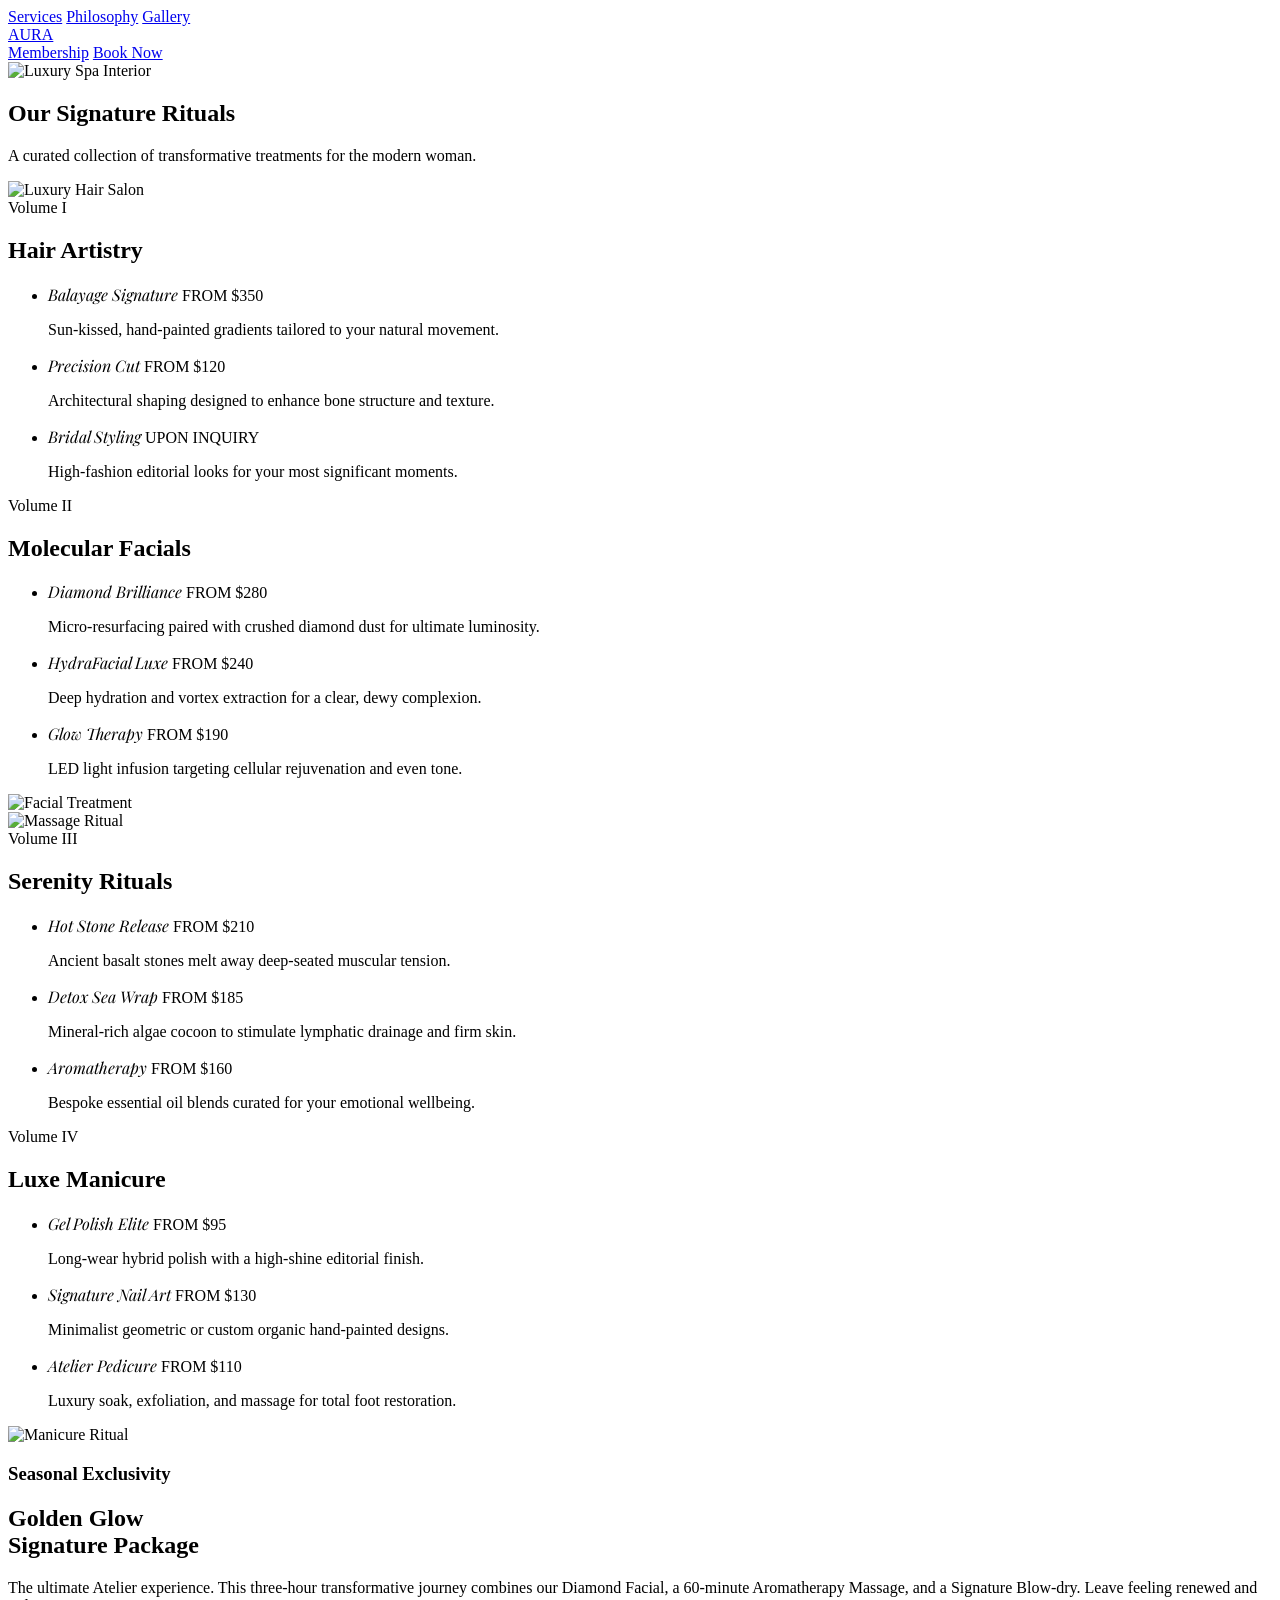
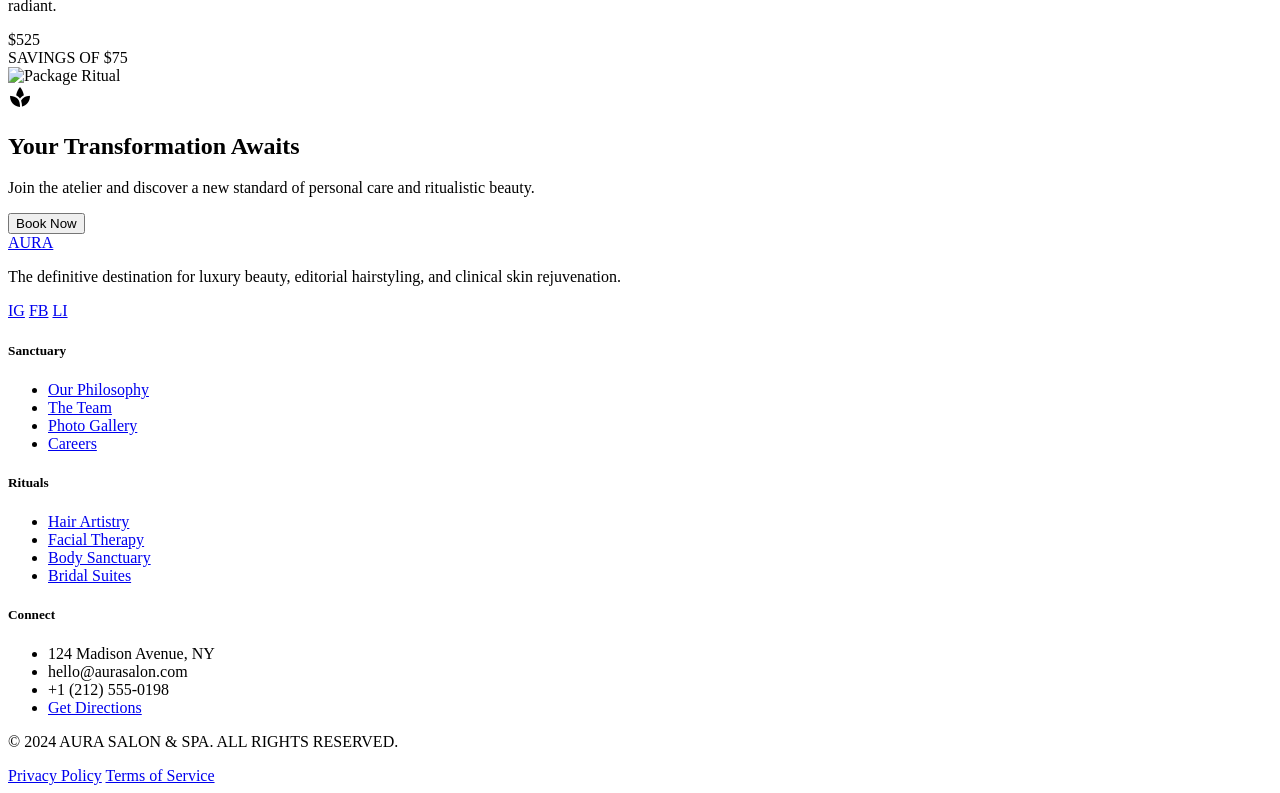
==== services.html @ e75ecfc5 "feat: Add a dedicated services page and update homepage navigation and calls to action to link to it" ====
<!DOCTYPE html>

<html lang="en"><head>
<meta charset="utf-8"/>
<meta content="width=device-width, initial-scale=1.0" name="viewport"/>
<title>Services &amp; Rituals | AURA ATELIER</title>
<script src="https://cdn.tailwindcss.com?plugins=forms,container-queries"></script>
<link href="https://fonts.googleapis.com/css2?family=Cormorant+Garamond:ital,wght@0,300;0,400;0,600;1,400&amp;family=Manrope:wght@200;300;400;500&amp;family=Playfair+Display:ital,wght@0,400;1,400;1,700&amp;family=Jost:wght@300;400;500&amp;family=Noto+Serif:ital,wght@0,400;0,700;1,400&amp;display=swap" rel="stylesheet"/>
<link href="https://fonts.googleapis.com/css2?family=Material+Symbols+Outlined:wght,FILL@100..700,0..1&amp;display=swap" rel="stylesheet"/>
<link href="https://fonts.googleapis.com/css2?family=Material+Symbols+Outlined:wght,FILL@100..700,0..1&amp;display=swap" rel="stylesheet"/>
<script id="tailwind-config">
      tailwind.config = {
        darkMode: "class",
        theme: {
          extend: {
            colors: {
              ivory: '#FAF7F2',
              rosegold: '#C49A7A',
              charcoal: '#1E1E1E',
              "primary-container": "#c49a7a",
              "secondary-fixed": "#f3ded5",
              "on-error": "#ffffff",
              "tertiary-container": "#a4a2a2",
              "on-primary-container": "#4f321a",
              "inverse-on-surface": "#f3f0eb",
              "primary-fixed-dim": "#ebbe9c",
              "on-tertiary": "#ffffff",
              "on-tertiary-fixed": "#1b1b1c",
              "secondary-container": "#f0dbd2",
              "on-secondary-fixed-variant": "#52443d",
              "outline-variant": "#d4c3b9",
              "error-container": "#ffdad6",
              "surface-variant": "#e5e2dd",
              "surface-dim": "#dcdad5",
              "on-secondary": "#ffffff",
              "surface-container-low": "#f6f3ee",
              "on-secondary-fixed": "#241914",
              "inverse-primary": "#ebbe9c",
              "on-surface": "#1c1c19",
              "on-background": "#1c1c19",
              "surface": "#fcf9f4",
              "on-error-container": "#93000a",
              "outline": "#82756c",
              "on-primary-fixed": "#2d1602",
              "tertiary-fixed-dim": "#c8c6c5",
              "primary-fixed": "#ffdcc3",
              "primary": "#7a573b",
              "surface-container-lowest": "#ffffff",
              "error": "#ba1a1a",
              "surface-tint": "#7a573b",
              "secondary-fixed-dim": "#d6c2ba",
              "on-primary-fixed-variant": "#5f4026",
              "on-primary": "#ffffff",
              "tertiary-fixed": "#e5e2e1",
              "surface-container-high": "#ebe8e3",
              "on-secondary-container": "#6f5f58",
              "surface-container-highest": "#e5e2dd",
              "tertiary": "#5f5e5e",
              "on-tertiary-fixed-variant": "#474746",
              "background": "#fcf9f4",
              "on-surface-variant": "#50453d",
              "surface-container": "#f0ede9",
              "secondary": "#6a5b54",
              "surface-bright": "#fcf9f4",
              "on-tertiary-container": "#393939",
              "inverse-surface": "#31302d"
            },
            fontFamily: {
              display: ['"Cormorant Garamond"', 'serif'],
              accent: ['"Playfair Display"', 'serif'],
              "headline": ["Cormorant Garamond", "serif"],
              "body": ["Jost", "sans-serif"],
              "label": ["Noto Serif", "serif"],
              "editorial": ["Playfair Display", "serif"]
            },
            borderRadius: {"DEFAULT": "0.125rem", "lg": "0.25rem", "xl": "0.5rem", "full": "0.75rem"},
          },
        },
      }
    </script>
<style>
        .material-symbols-outlined {
            font-variation-settings: 'FILL' 0, 'wght' 300, 'GRAD' 0, 'opsz' 24;
        }
        .editorial-italic { font-family: 'Playfair Display', serif; font-style: italic; }
        .no-line-rule { border: none !important; }
        .tonal-shift { transition: background-color 0.5s ease; }
        .nav-scrolled {
            background-color: #FAF7F2 !important;
            border-bottom: 1px solid rgba(196, 154, 122, 0.2)
        }
    </style>
</head>
<body class="bg-surface text-on-surface font-body selection:bg-primary-fixed selection:text-on-primary-fixed">
<!-- BEGIN: StickyNavbar -->
<nav class="fixed top-0 w-full z-40 transition-all duration-500 py-6 px-8 flex justify-between items-center bg-transparent text-ivory" id="navbar">
<div class="flex-1 hidden md:flex gap-8 text-xs tracking-widest uppercase font-medium">
<a class="hover:text-rosegold transition-colors" href="services.html">Services</a>
<a class="hover:text-rosegold transition-colors" href="#">Philosophy</a>
<a class="hover:text-rosegold transition-colors" href="#">Gallery</a>
</div>
<div class="flex-1 text-center">
<a class="font-display text-4xl tracking-[0.2em] font-light" href="index.html">AURA</a>
</div>
<div class="flex-1 flex justify-end gap-8 text-xs tracking-widest uppercase font-medium">
<a class="hover:text-rosegold transition-colors" href="#">Membership</a>
<a class="px-4 py-2 border border-rosegold text-rosegold hover:bg-rosegold hover:text-white transition-all" href="#">Book Now</a>
</div>
</nav>
<!-- END: StickyNavbar -->
<main>
<!-- Hero Section -->
<section class="relative h-[716px] w-full overflow-hidden flex items-center justify-center">
<div class="absolute inset-0 z-0">
<img alt="Luxury Spa Interior" class="w-full h-full object-cover" data-alt="Cinematic shot of a luxury minimalist spa treatment room" src="https://lh3.googleusercontent.com/aida-public/[base64]"/>
<div class="absolute inset-0 bg-stone-900/30"></div>
</div>
<div class="relative z-10 text-center px-6 max-w-3xl">
<h1 class="text-5xl md:text-7xl font-headline text-white mb-6 leading-tight">Our Signature Rituals</h1>
<p class="text-lg md:text-xl text-white/90 font-light tracking-wide max-w-xl mx-auto">
                    A curated collection of transformative treatments for the modern woman.
                </p>
</div>
</section>
<!-- Service Categories -->
<div class="space-y-32 py-32 px-6 md:px-12 max-w-screen-2xl mx-auto">
<!-- Category 1: Hair Artistry -->
<section class="grid grid-cols-1 lg:grid-cols-12 gap-12 lg:gap-24 items-center">
<div class="lg:col-span-7 overflow-hidden rounded-xl aspect-[4/5] lg:aspect-[16/10]">
<img alt="Luxury Hair Salon" class="w-full h-full object-cover transition-transform duration-1000 hover:scale-105" data-alt="Professional stylist applying hair color to client in luxury salon" src="https://lh3.googleusercontent.com/aida-public/[base64]"/>
</div>
<div class="lg:col-span-5 flex flex-col justify-center">
<span class="text-primary text-sm uppercase tracking-[0.3em] mb-4">Volume I</span>
<h2 class="text-4xl md:text-5xl font-headline mb-12">Hair Artistry</h2>
<ul class="space-y-8">
<li class="group">
<div class="flex justify-between items-baseline mb-2">
<span class="editorial-italic text-2xl group-hover:text-primary transition-colors">Balayage Signature</span>
<span class="text-sm tracking-widest text-outline">FROM $350</span>
</div>
<p class="text-stone-500 font-light text-sm">Sun-kissed, hand-painted gradients tailored to your natural movement.</p>
</li>
<li class="group">
<div class="flex justify-between items-baseline mb-2">
<span class="editorial-italic text-2xl group-hover:text-primary transition-colors">Precision Cut</span>
<span class="text-sm tracking-widest text-outline">FROM $120</span>
</div>
<p class="text-stone-500 font-light text-sm">Architectural shaping designed to enhance bone structure and texture.</p>
</li>
<li class="group">
<div class="flex justify-between items-baseline mb-2">
<span class="editorial-italic text-2xl group-hover:text-primary transition-colors">Bridal Styling</span>
<span class="text-sm tracking-widest text-outline">UPON INQUIRY</span>
</div>
<p class="text-stone-500 font-light text-sm">High-fashion editorial looks for your most significant moments.</p>
</li>
</ul>
</div>
</section>
<!-- Category 2: Molecular Facials (Reversed) -->
<section class="grid grid-cols-1 lg:grid-cols-12 gap-12 lg:gap-24 items-center">
<div class="lg:col-span-5 order-2 lg:order-1 flex flex-col justify-center">
<span class="text-primary text-sm uppercase tracking-[0.3em] mb-4">Volume II</span>
<h2 class="text-4xl md:text-5xl font-headline mb-12">Molecular Facials</h2>
<ul class="space-y-8">
<li class="group">
<div class="flex justify-between items-baseline mb-2">
<span class="editorial-italic text-2xl group-hover:text-primary transition-colors">Diamond Brilliance</span>
<span class="text-sm tracking-widest text-outline">FROM $280</span>
</div>
<p class="text-stone-500 font-light text-sm">Micro-resurfacing paired with crushed diamond dust for ultimate luminosity.</p>
</li>
<li class="group">
<div class="flex justify-between items-baseline mb-2">
<span class="editorial-italic text-2xl group-hover:text-primary transition-colors">HydraFacial Luxe</span>
<span class="text-sm tracking-widest text-outline">FROM $240</span>
</div>
<p class="text-stone-500 font-light text-sm">Deep hydration and vortex extraction for a clear, dewy complexion.</p>
</li>
<li class="group">
<div class="flex justify-between items-baseline mb-2">
<span class="editorial-italic text-2xl group-hover:text-primary transition-colors">Glow Therapy</span>
<span class="text-sm tracking-widest text-outline">FROM $190</span>
</div>
<p class="text-stone-500 font-light text-sm">LED light infusion targeting cellular rejuvenation and even tone.</p>
</li>
</ul>
</div>
<div class="lg:col-span-7 order-1 lg:order-2 overflow-hidden rounded-xl aspect-[4/5] lg:aspect-[16/10]">
<img alt="Facial Treatment" class="w-full h-full object-cover transition-transform duration-1000 hover:scale-105" data-alt="Close up of serum being applied to a woman's face during a luxury facial" src="https://lh3.googleusercontent.com/aida-public/[base64]"/>
</div>
</section>
<!-- Category 3: Serenity Rituals -->
<section class="grid grid-cols-1 lg:grid-cols-12 gap-12 lg:gap-24 items-center">
<div class="lg:col-span-7 overflow-hidden rounded-xl aspect-[4/5] lg:aspect-[16/10]">
<img alt="Massage Ritual" class="w-full h-full object-cover transition-transform duration-1000 hover:scale-105" data-alt="Warm basalt stones placed on a person's back in a serene spa setting" src="https://lh3.googleusercontent.com/aida-public/[base64]"/>
</div>
<div class="lg:col-span-5 flex flex-col justify-center">
<span class="text-primary text-sm uppercase tracking-[0.3em] mb-4">Volume III</span>
<h2 class="text-4xl md:text-5xl font-headline mb-12">Serenity Rituals</h2>
<ul class="space-y-8">
<li class="group">
<div class="flex justify-between items-baseline mb-2">
<span class="editorial-italic text-2xl group-hover:text-primary transition-colors">Hot Stone Release</span>
<span class="text-sm tracking-widest text-outline">FROM $210</span>
</div>
<p class="text-stone-500 font-light text-sm">Ancient basalt stones melt away deep-seated muscular tension.</p>
</li>
<li class="group">
<div class="flex justify-between items-baseline mb-2">
<span class="editorial-italic text-2xl group-hover:text-primary transition-colors">Detox Sea Wrap</span>
<span class="text-sm tracking-widest text-outline">FROM $185</span>
</div>
<p class="text-stone-500 font-light text-sm">Mineral-rich algae cocoon to stimulate lymphatic drainage and firm skin.</p>
</li>
<li class="group">
<div class="flex justify-between items-baseline mb-2">
<span class="editorial-italic text-2xl group-hover:text-primary transition-colors">Aromatherapy</span>
<span class="text-sm tracking-widest text-outline">FROM $160</span>
</div>
<p class="text-stone-500 font-light text-sm">Bespoke essential oil blends curated for your emotional wellbeing.</p>
</li>
</ul>
</div>
</section>
<!-- Category 4: Luxe Manicure (Reversed) -->
<section class="grid grid-cols-1 lg:grid-cols-12 gap-12 lg:gap-24 items-center">
<div class="lg:col-span-5 order-2 lg:order-1 flex flex-col justify-center">
<span class="text-primary text-sm uppercase tracking-[0.3em] mb-4">Volume IV</span>
<h2 class="text-4xl md:text-5xl font-headline mb-12">Luxe Manicure</h2>
<ul class="space-y-8">
<li class="group">
<div class="flex justify-between items-baseline mb-2">
<span class="editorial-italic text-2xl group-hover:text-primary transition-colors">Gel Polish Elite</span>
<span class="text-sm tracking-widest text-outline">FROM $95</span>
</div>
<p class="text-stone-500 font-light text-sm">Long-wear hybrid polish with a high-shine editorial finish.</p>
</li>
<li class="group">
<div class="flex justify-between items-baseline mb-2">
<span class="editorial-italic text-2xl group-hover:text-primary transition-colors">Signature Nail Art</span>
<span class="text-sm tracking-widest text-outline">FROM $130</span>
</div>
<p class="text-stone-500 font-light text-sm">Minimalist geometric or custom organic hand-painted designs.</p>
</li>
<li class="group">
<div class="flex justify-between items-baseline mb-2">
<span class="editorial-italic text-2xl group-hover:text-primary transition-colors">Atelier Pedicure</span>
<span class="text-sm tracking-widest text-outline">FROM $110</span>
</div>
<p class="text-stone-500 font-light text-sm">Luxury soak, exfoliation, and massage for total foot restoration.</p>
</li>
</ul>
</div>
<div class="lg:col-span-7 order-1 lg:order-2 overflow-hidden rounded-xl aspect-[4/5] lg:aspect-[16/10]">
<img alt="Manicure Ritual" class="w-full h-full object-cover transition-transform duration-1000 hover:scale-105" data-alt="Elegant hands resting on ivory marble surface with neutral nail polish" src="https://lh3.googleusercontent.com/aida-public/[base64]"/>
</div>
</section>
</div>
<!-- Signature Package Strip -->
<section class="bg-secondary-container/30 py-24 my-24 overflow-hidden">
<div class="max-w-screen-2xl mx-auto px-12 grid grid-cols-1 lg:grid-cols-2 gap-16 items-center">
<div>
<h3 class="text-primary text-sm uppercase tracking-[0.4em] mb-6">Seasonal Exclusivity</h3>
<h2 class="text-5xl font-headline mb-8 leading-tight">Golden Glow<br/>Signature Package</h2>
<p class="text-stone-600 leading-relaxed mb-8 max-w-lg">
                        The ultimate Atelier experience. This three-hour transformative journey combines our Diamond Facial, a 60-minute Aromatherapy Massage, and a Signature Blow-dry. Leave feeling renewed and radiant.
                    </p>
<div class="flex items-center gap-4">
<span class="text-3xl font-headline">$525</span>
<div class="h-px w-12 bg-outline-variant"></div>
<span class="text-sm text-outline tracking-widest">SAVINGS OF $75</span>
</div>
</div>
<div class="relative">
<div class="absolute -top-12 -left-12 w-64 h-64 bg-primary/5 rounded-full blur-3xl"></div>
<img alt="Package Ritual" class="w-full h-[400px] object-cover rounded-xl shadow-2xl shadow-primary/10 relative z-10" data-alt="Abstract aesthetic of golden oil swirls and silk fabric" src="https://lh3.googleusercontent.com/aida-public/[base64]"/>
</div>
</div>
</section>
<!-- Booking CTA -->
<section class="py-32 text-center">
<div class="max-w-xl mx-auto px-6">
<span class="material-symbols-outlined text-primary text-4xl mb-6" style="font-variation-settings: 'FILL' 1;">spa</span>
<h2 class="text-4xl md:text-5xl font-headline mb-8">Your Transformation Awaits</h2>
<p class="text-stone-500 mb-12 font-light">Join the atelier and discover a new standard of personal care and ritualistic beauty.</p>
<button class="bg-primary text-white px-12 py-4 rounded-full hover:bg-on-primary-container transition-all duration-500 uppercase tracking-[0.2em] text-sm active:scale-95 shadow-lg shadow-primary/20">
                    Book Now
                </button>
</div>
</section>
</main>
<!-- BEGIN: Footer -->
<footer class="bg-charcoal text-ivory py-24 px-8 border-t border-white/5">
<div class="container mx-auto">
<div class="grid md:grid-cols-4 gap-16 mb-20">
<div class="space-y-8">
<a class="font-display text-4xl tracking-[0.2em]" href="index.html">AURA</a>
<p class="text-ivory/40 text-sm leading-relaxed max-w-xs">
            The definitive destination for luxury beauty, editorial hairstyling, and clinical skin rejuvenation.
          </p>
<div class="flex gap-6 text-rosegold">
<a class="hover:text-white transition-colors" href="#">IG</a>
<a class="hover:text-white transition-colors" href="#">FB</a>
<a class="hover:text-white transition-colors" href="#">LI</a>
</div>
</div>
<div>
<h5 class="text-rosegold uppercase tracking-widest text-xs font-bold mb-8">Sanctuary</h5>
<ul class="space-y-4 text-ivory/60 text-sm">
<li><a class="hover:text-white transition-colors" href="#">Our Philosophy</a></li>
<li><a class="hover:text-white transition-colors" href="#">The Team</a></li>
<li><a class="hover:text-white transition-colors" href="#">Photo Gallery</a></li>
<li><a class="hover:text-white transition-colors" href="#">Careers</a></li>
</ul>
</div>
<div>
<h5 class="text-rosegold uppercase tracking-widest text-xs font-bold mb-8">Rituals</h5>
<ul class="space-y-4 text-ivory/60 text-sm">
<li><a class="hover:text-white transition-colors" href="services.html">Hair Artistry</a></li>
<li><a class="hover:text-white transition-colors" href="services.html">Facial Therapy</a></li>
<li><a class="hover:text-white transition-colors" href="services.html">Body Sanctuary</a></li>
<li><a class="hover:text-white transition-colors" href="services.html">Bridal Suites</a></li>
</ul>
</div>
<div>
<h5 class="text-rosegold uppercase tracking-widest text-xs font-bold mb-8">Connect</h5>
<ul class="space-y-4 text-ivory/60 text-sm">
<li>124 Madison Avenue, NY</li>
<li>hello@aurasalon.com</li>
<li>+1 (212) 555-0198</li>
<li class="pt-4"><a class="text-rosegold border-b border-rosegold pb-1" href="#">Get Directions</a></li>
</ul>
</div>
</div>
<div class="pt-12 border-t border-white/5 flex flex-col md:flex-row justify-between items-center gap-6 text-[10px] uppercase tracking-widest text-ivory/30">
<p>© 2024 AURA SALON &amp; SPA. ALL RIGHTS RESERVED.</p>
<div class="flex gap-8">
<a href="#">Privacy Policy</a>
<a href="#">Terms of Service</a>
</div>
</div>
</div>
</footer>
<!-- END: Footer -->
<script data-purpose="scroll-interactions">
    // Navbar Scroll Effect
    window.addEventListener('scroll', () => {
      const nav = document.getElementById('navbar');
      if (window.scrollY > 50) {
        nav.classList.add('nav-scrolled', 'shadow-sm', 'text-charcoal');
        nav.classList.remove('py-6', 'text-ivory');
        nav.classList.add('py-4');
      } else {
        nav.classList.remove('nav-scrolled', 'shadow-sm', 'text-charcoal');
        nav.classList.add('py-6', 'text-ivory');
        nav.classList.remove('py-4');
      }
    });

    // Fade-up Animation Observer
    const observerOptions = {
      threshold: 0.1
    };

    const observer = new IntersectionObserver((entries) => {
      entries.forEach(entry => {
        if (entry.isIntersecting) {
          entry.target.classList.add('visible');
        }
      });
    }, observerOptions);

    document.querySelectorAll('.fade-up').forEach(el => observer.observe(el));
  </script>
</body></html>
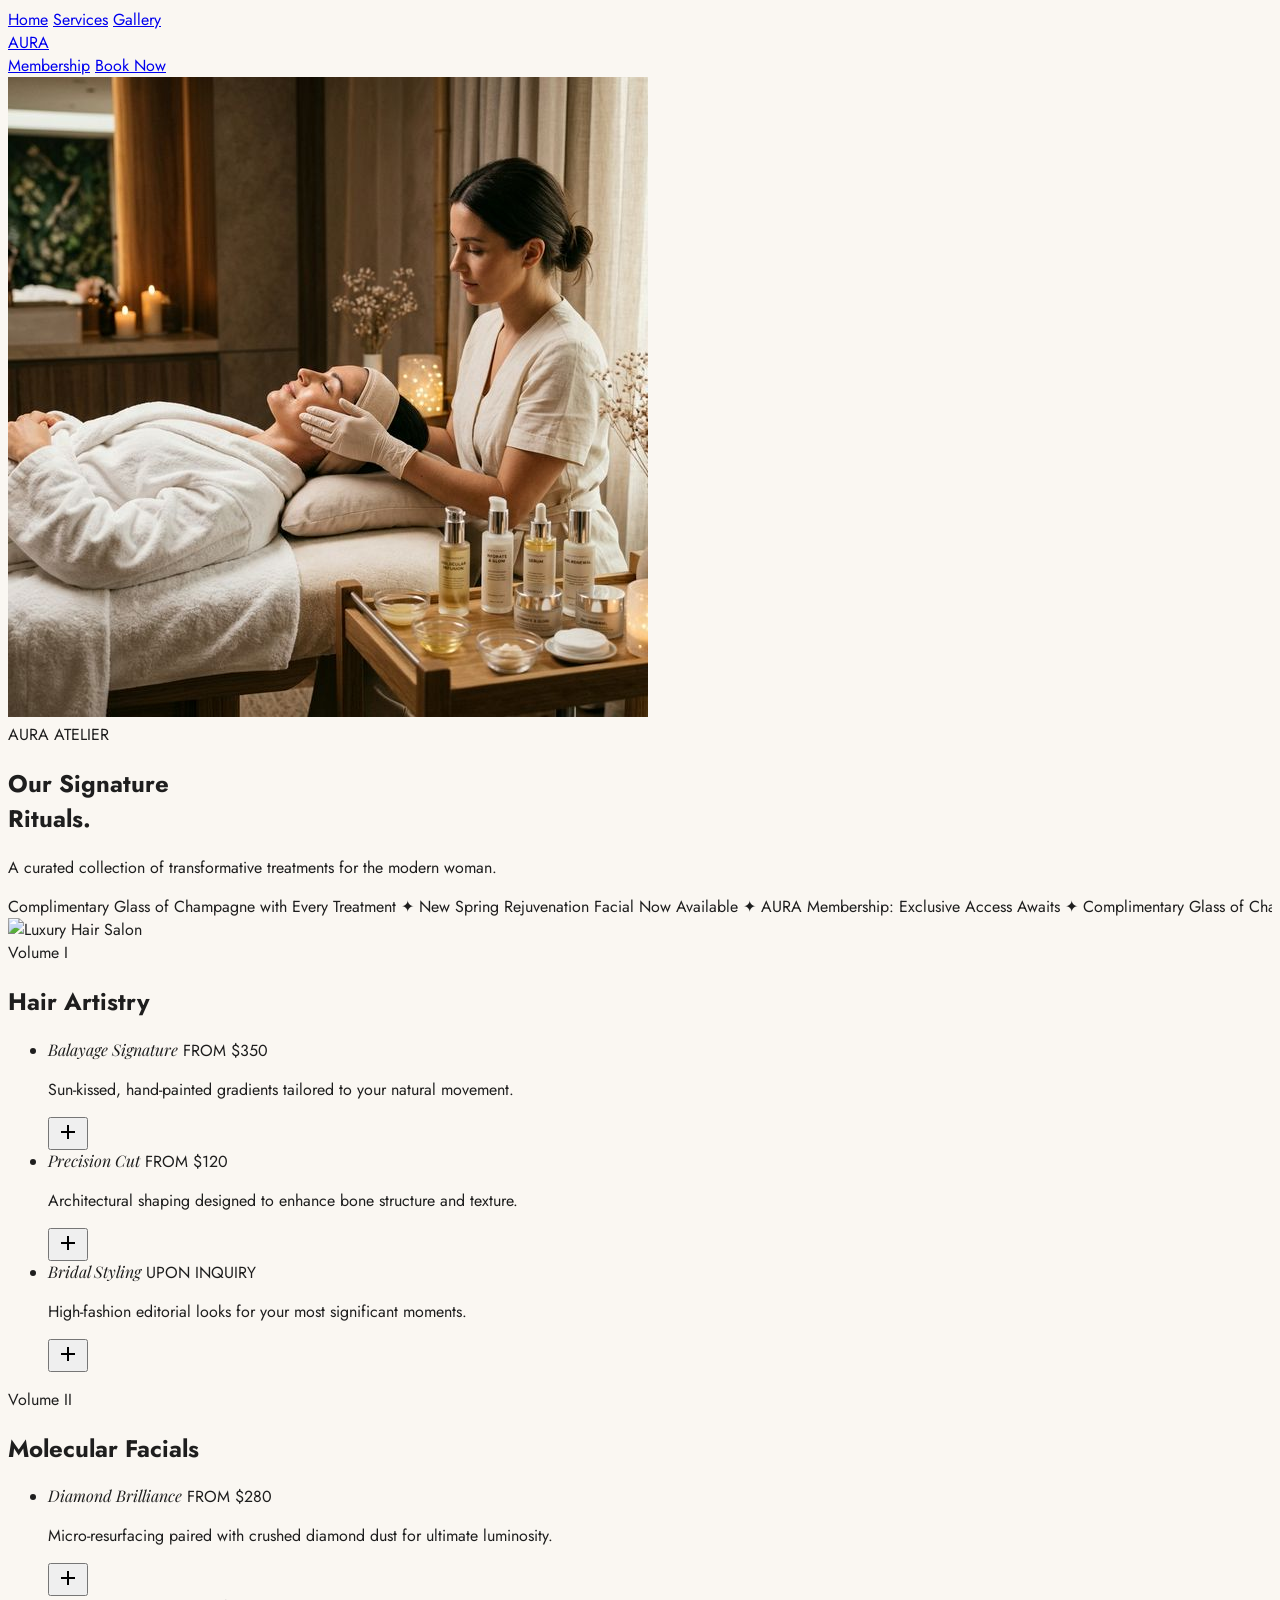
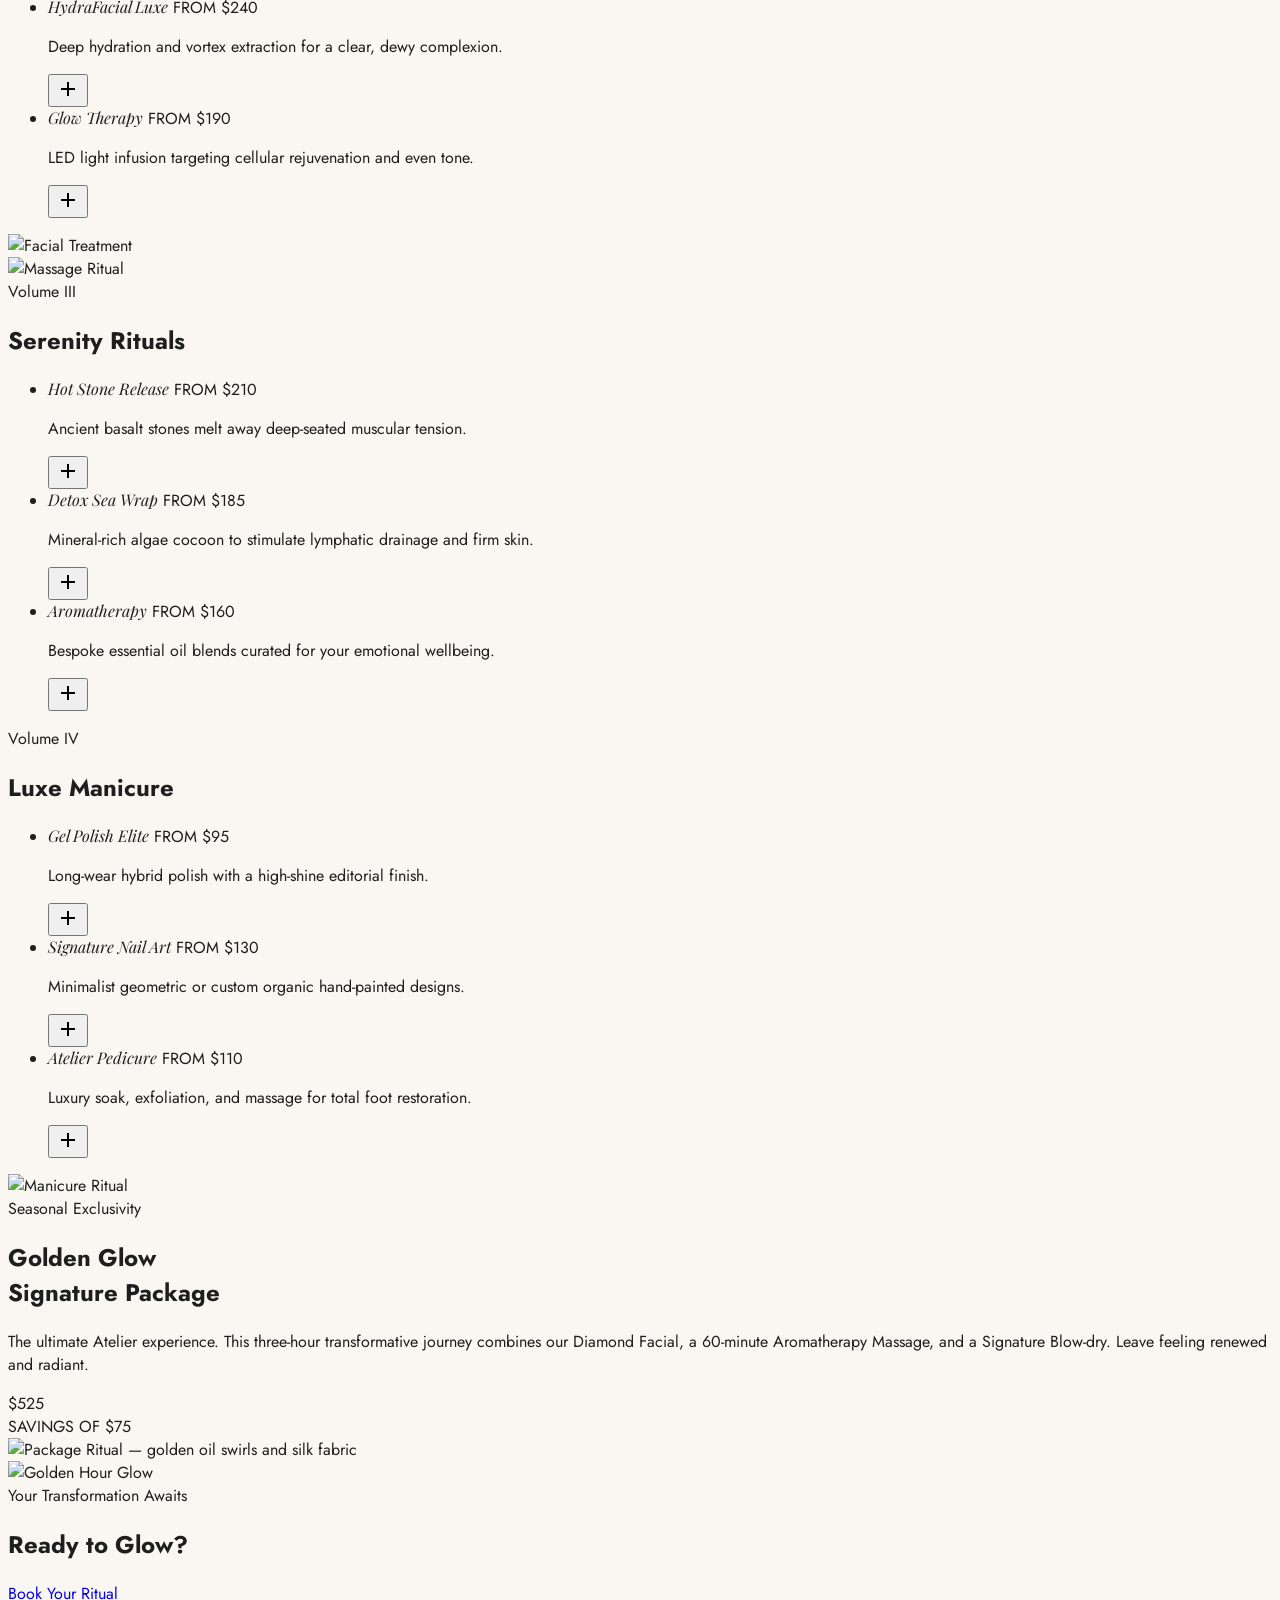
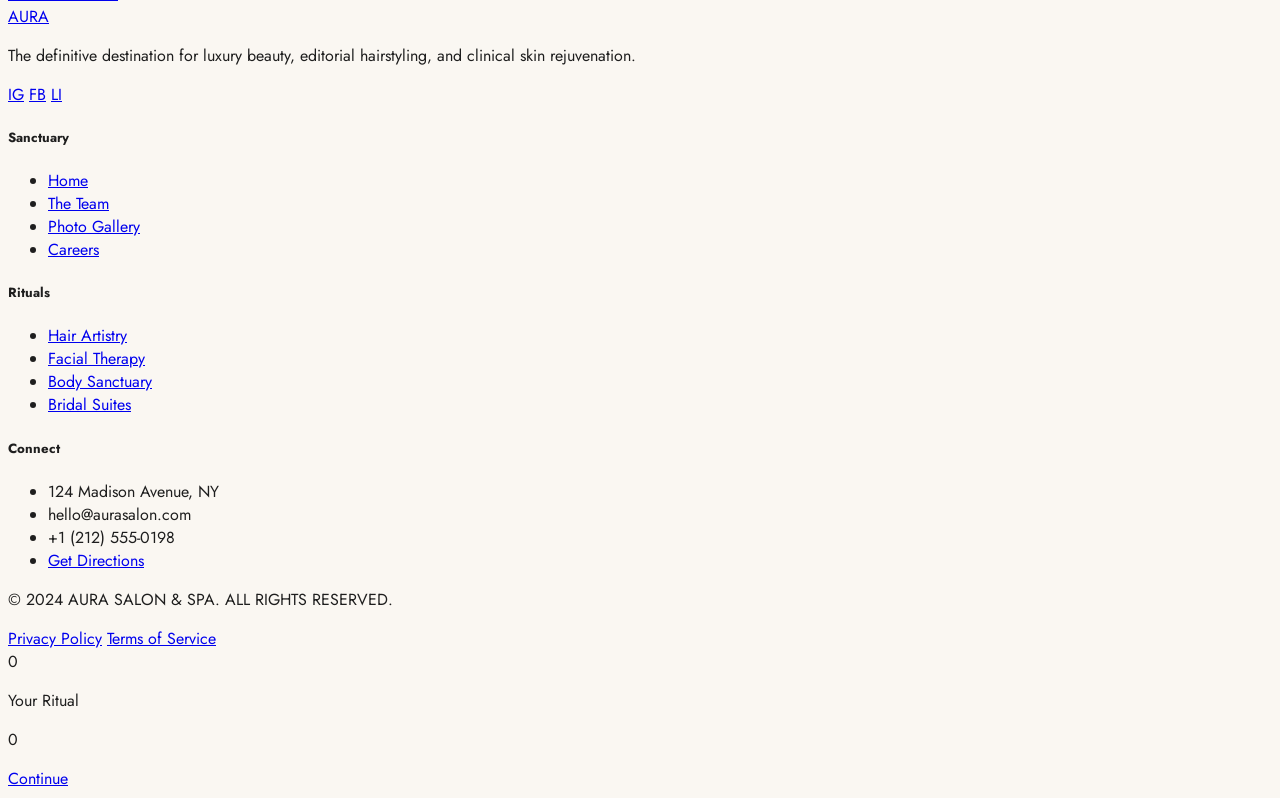
==== commit 662a616f: "feat: add booking system, gallery page, and update site navigation links" ====
--- a/services.html
+++ b/services.html
@@ -1,348 +1,446 @@
 <!DOCTYPE html>
-
-<html lang="en"><head>
+<html class="scroll-smooth" lang="en"><head>
 <meta charset="utf-8"/>
 <meta content="width=device-width, initial-scale=1.0" name="viewport"/>
-<title>Services &amp; Rituals | AURA ATELIER</title>
+<title>Services &amp; Rituals | AURA Salon &amp; Spa</title>
+    <link href="https://fonts.googleapis.com/css2?family=Material+Symbols+Outlined:opsz,wght,FILL,GRAD@24,400,0,0" rel="stylesheet" />
+<!-- Google Fonts -->
+<link href="https://fonts.googleapis.com" rel="preconnect"/>
+<link crossorigin="" href="https://fonts.gstatic.com" rel="preconnect"/>
+<link href="https://fonts.googleapis.com/css2?family=Cormorant+Garamond:ital,wght@0,300;0,400;0,600;1,400&amp;family=Jost:wght@300;400;500&amp;family=Playfair+Display:ital,wght@1,400;1,600&amp;display=swap" rel="stylesheet"/>
+<!-- Tailwind CSS -->
 <script src="https://cdn.tailwindcss.com?plugins=forms,container-queries"></script>
-<link href="https://fonts.googleapis.com/css2?family=Cormorant+Garamond:ital,wght@0,300;0,400;0,600;1,400&amp;family=Manrope:wght@200;300;400;500&amp;family=Playfair+Display:ital,wght@0,400;1,400;1,700&amp;family=Jost:wght@300;400;500&amp;family=Noto+Serif:ital,wght@0,400;0,700;1,400&amp;display=swap" rel="stylesheet"/>
-<link href="https://fonts.googleapis.com/css2?family=Material+Symbols+Outlined:wght,FILL@100..700,0..1&amp;display=swap" rel="stylesheet"/>
-<link href="https://fonts.googleapis.com/css2?family=Material+Symbols+Outlined:wght,FILL@100..700,0..1&amp;display=swap" rel="stylesheet"/>
-<script id="tailwind-config">
-      tailwind.config = {
-        darkMode: "class",
-        theme: {
-          extend: {
-            colors: {
-              ivory: '#FAF7F2',
-              rosegold: '#C49A7A',
-              charcoal: '#1E1E1E',
-              "primary-container": "#c49a7a",
-              "secondary-fixed": "#f3ded5",
-              "on-error": "#ffffff",
-              "tertiary-container": "#a4a2a2",
-              "on-primary-container": "#4f321a",
-              "inverse-on-surface": "#f3f0eb",
-              "primary-fixed-dim": "#ebbe9c",
-              "on-tertiary": "#ffffff",
-              "on-tertiary-fixed": "#1b1b1c",
-              "secondary-container": "#f0dbd2",
-              "on-secondary-fixed-variant": "#52443d",
-              "outline-variant": "#d4c3b9",
-              "error-container": "#ffdad6",
-              "surface-variant": "#e5e2dd",
-              "surface-dim": "#dcdad5",
-              "on-secondary": "#ffffff",
-              "surface-container-low": "#f6f3ee",
-              "on-secondary-fixed": "#241914",
-              "inverse-primary": "#ebbe9c",
-              "on-surface": "#1c1c19",
-              "on-background": "#1c1c19",
-              "surface": "#fcf9f4",
-              "on-error-container": "#93000a",
-              "outline": "#82756c",
-              "on-primary-fixed": "#2d1602",
-              "tertiary-fixed-dim": "#c8c6c5",
-              "primary-fixed": "#ffdcc3",
-              "primary": "#7a573b",
-              "surface-container-lowest": "#ffffff",
-              "error": "#ba1a1a",
-              "surface-tint": "#7a573b",
-              "secondary-fixed-dim": "#d6c2ba",
-              "on-primary-fixed-variant": "#5f4026",
-              "on-primary": "#ffffff",
-              "tertiary-fixed": "#e5e2e1",
-              "surface-container-high": "#ebe8e3",
-              "on-secondary-container": "#6f5f58",
-              "surface-container-highest": "#e5e2dd",
-              "tertiary": "#5f5e5e",
-              "on-tertiary-fixed-variant": "#474746",
-              "background": "#fcf9f4",
-              "on-surface-variant": "#50453d",
-              "surface-container": "#f0ede9",
-              "secondary": "#6a5b54",
-              "surface-bright": "#fcf9f4",
-              "on-tertiary-container": "#393939",
-              "inverse-surface": "#31302d"
-            },
-            fontFamily: {
-              display: ['"Cormorant Garamond"', 'serif'],
-              accent: ['"Playfair Display"', 'serif'],
-              "headline": ["Cormorant Garamond", "serif"],
-              "body": ["Jost", "sans-serif"],
-              "label": ["Noto Serif", "serif"],
-              "editorial": ["Playfair Display", "serif"]
-            },
-            borderRadius: {"DEFAULT": "0.125rem", "lg": "0.25rem", "xl": "0.5rem", "full": "0.75rem"},
+<script>
+    tailwind.config = {
+      theme: {
+        extend: {
+          colors: {
+            ivory: '#FAF7F2',
+            rosegold: '#C49A7A',
+            charcoal: '#1E1E1E',
           },
-        },
+          fontFamily: {
+            display: ['"Cormorant Garamond"', 'serif'],
+            body: ['"Jost"', 'sans-serif'],
+            accent: ['"Playfair Display"', 'serif'],
+          },
+        }
       }
-    </script>
-<style>
-        .material-symbols-outlined {
-            font-variation-settings: 'FILL' 0, 'wght' 300, 'GRAD' 0, 'opsz' 24;
-        }
-        .editorial-italic { font-family: 'Playfair Display', serif; font-style: italic; }
-        .no-line-rule { border: none !important; }
-        .tonal-shift { transition: background-color 0.5s ease; }
-        .nav-scrolled {
-            background-color: #FAF7F2 !important;
-            border-bottom: 1px solid rgba(196, 154, 122, 0.2)
-        }
-    </style>
+    }
+  </script>
+<!-- Custom Styles -->
+<style data-purpose="layout">
+  body {
+    background-color: #FAF7F2;
+    color: #1E1E1E;
+    font-family: "Jost", sans-serif;
+    overflow-x: hidden;
+  }
+  .grain-texture {
+    position: fixed;
+    top: 0; left: 0;
+    width: 100%; height: 100%;
+    pointer-events: none;
+    z-index: 50;
+    opacity: 0.03;
+    background-image: url(https://lh3.googleusercontent.com/aida-public/[base64]);
+  }
+  .fade-up {
+    opacity: 0;
+    transform: translateY(30px);
+    transition: all 0.8s ease-out;
+  }
+  .fade-up.visible {
+    opacity: 1;
+    transform: translateY(0);
+  }
+  .nav-scrolled {
+    background-color: #FAF7F2 !important;
+    border-bottom: 1px solid rgba(196, 154, 122, 0.2);
+  }
+  .editorial-italic {
+    font-family: 'Playfair Display', serif;
+    font-style: italic;
+  }
+</style>
 </head>
-<body class="bg-surface text-on-surface font-body selection:bg-primary-fixed selection:text-on-primary-fixed">
+<body>
+<div class="grain-texture"></div>
+
 <!-- BEGIN: StickyNavbar -->
 <nav class="fixed top-0 w-full z-40 transition-all duration-500 py-6 px-8 flex justify-between items-center bg-transparent text-ivory" id="navbar">
-<div class="flex-1 hidden md:flex gap-8 text-xs tracking-widest uppercase font-medium">
-<a class="hover:text-rosegold transition-colors" href="services.html">Services</a>
-<a class="hover:text-rosegold transition-colors" href="#">Philosophy</a>
-<a class="hover:text-rosegold transition-colors" href="#">Gallery</a>
-</div>
-<div class="flex-1 text-center">
-<a class="font-display text-4xl tracking-[0.2em] font-light" href="index.html">AURA</a>
-</div>
-<div class="flex-1 flex justify-end gap-8 text-xs tracking-widest uppercase font-medium">
-<a class="hover:text-rosegold transition-colors" href="#">Membership</a>
-<a class="px-4 py-2 border border-rosegold text-rosegold hover:bg-rosegold hover:text-white transition-all" href="#">Book Now</a>
-</div>
+  <div class="flex-1 hidden md:flex gap-8 text-xs tracking-widest uppercase font-medium">
+    <a class="hover:text-rosegold transition-colors" href="index.html">Home</a>
+    <a class="text-rosegold" href="services.html">Services</a>
+    <a class="hover:text-rosegold transition-colors" href="gallery.html">Gallery</a>
+  </div>
+  <div class="flex-1 text-center">
+    <a class="font-display text-4xl tracking-[0.2em] font-light" href="index.html">AURA</a>
+  </div>
+  <div class="flex-1 flex justify-end gap-8 text-xs tracking-widest uppercase font-medium">
+    <a class="hover:text-rosegold transition-colors" href="#">Membership</a>
+    <a class="px-4 py-2 border border-rosegold text-rosegold hover:bg-rosegold hover:text-white transition-all" href="services.html">Book Now</a>
+  </div>
 </nav>
 <!-- END: StickyNavbar -->
+
 <main>
-<!-- Hero Section -->
-<section class="relative h-[716px] w-full overflow-hidden flex items-center justify-center">
-<div class="absolute inset-0 z-0">
-<img alt="Luxury Spa Interior" class="w-full h-full object-cover" data-alt="Cinematic shot of a luxury minimalist spa treatment room" src="https://lh3.googleusercontent.com/aida-public/[base64]"/>
-<div class="absolute inset-0 bg-stone-900/30"></div>
+<!-- BEGIN: Hero -->
+<section class="relative h-screen flex items-center overflow-hidden bg-charcoal">
+  <img alt="Luxury Spa Interior" class="absolute inset-0 w-full h-full object-cover opacity-70" src="images/spa_facial.png"/>
+  <div class="absolute inset-0 bg-gradient-to-r from-charcoal/60 to-transparent"></div>
+  <div class="relative container mx-auto px-8 z-10">
+    <span class="block text-rosegold uppercase tracking-[0.4em] mb-6 text-xs font-medium">AURA ATELIER</span>
+    <h1 class="font-display text-7xl md:text-[10rem] text-ivory leading-none fade-up" id="services-title">
+      Our Signature<br/><span class="font-accent italic">Rituals.</span>
+    </h1>
+    <p class="text-ivory/80 text-lg mt-8 max-w-md tracking-wide font-light fade-up">
+      A curated collection of transformative treatments for the modern woman.
+    </p>
+  </div>
+</section>
+<!-- END: Hero -->
+
+<!-- BEGIN: MarqueeTicker -->
+<section class="bg-rosegold py-3 overflow-hidden border-y border-rosegold/30">
+  <div style="overflow:hidden;white-space:nowrap">
+    <div style="display:inline-block;animation:marquee 20s linear infinite" class="flex gap-20 items-center text-ivory uppercase tracking-[0.3em] text-sm font-medium">
+      <span>Complimentary Glass of Champagne with Every Treatment ✦</span>
+      <span>New Spring Rejuvenation Facial Now Available ✦</span>
+      <span>AURA Membership: Exclusive Access Awaits ✦</span>
+      <span>Complimentary Glass of Champagne with Every Treatment ✦</span>
+      <span>New Spring Rejuvenation Facial Now Available ✦</span>
+      <span>AURA Membership: Exclusive Access Awaits ✦</span>
+    </div>
+  </div>
+</section>
+<style>@keyframes marquee{0%{transform:translateX(0)}100%{transform:translateX(-50%)}}</style>
+<!-- END: MarqueeTicker -->
+
+<!-- BEGIN: ServiceCategories -->
+<div class="space-y-32 py-32 px-6 md:px-12 max-w-screen-2xl mx-auto">
+
+  <!-- Category 1: Hair Artistry -->
+  <section class="grid grid-cols-1 lg:grid-cols-12 gap-12 lg:gap-24 items-center fade-up">
+    <div class="lg:col-span-7 overflow-hidden aspect-[4/5] lg:aspect-[16/10]">
+      <img alt="Luxury Hair Salon" class="w-full h-full object-cover transition-transform duration-700 hover:scale-105" src="https://lh3.googleusercontent.com/aida-public/[base64]"/>
+    </div>
+    <div class="lg:col-span-5 flex flex-col justify-center">
+      <span class="text-rosegold text-sm uppercase tracking-[0.3em] mb-4">Volume I</span>
+      <h2 class="font-display text-4xl md:text-5xl mb-4">Hair Artistry</h2>
+      <div class="w-20 h-px bg-rosegold mb-12"></div>
+      <ul class="space-y-8">
+        <li class="group flex justify-between items-center gap-6">
+          <div class="flex-1">
+            
+          <div class="flex justify-between items-baseline mb-2">
+            <span class="editorial-italic text-2xl group-hover:text-rosegold transition-colors">Balayage Signature</span>
+            <span class="text-sm tracking-widest text-charcoal/40">FROM $350</span>
+          </div>
+          <p class="text-charcoal/60 font-light text-sm">Sun-kissed, hand-painted gradients tailored to your natural movement.</p>
+        
+          </div>
+          <button class="add-service-btn w-10 h-10 rounded-full border border-rosegold text-rosegold hover:bg-rosegold hover:text-white flex items-center justify-center transition-colors shrink-0" data-service="Balayage Signature" data-price="350">
+            <span class="material-symbols-outlined text-sm pt-0.5">add</span>
+          </button>
+        </li>
+        <li class="group flex justify-between items-center gap-6">
+          <div class="flex-1">
+            
+          <div class="flex justify-between items-baseline mb-2">
+            <span class="editorial-italic text-2xl group-hover:text-rosegold transition-colors">Precision Cut</span>
+            <span class="text-sm tracking-widest text-charcoal/40">FROM $120</span>
+          </div>
+          <p class="text-charcoal/60 font-light text-sm">Architectural shaping designed to enhance bone structure and texture.</p>
+        
+          </div>
+          <button class="add-service-btn w-10 h-10 rounded-full border border-rosegold text-rosegold hover:bg-rosegold hover:text-white flex items-center justify-center transition-colors shrink-0" data-service="Precision Cut" data-price="120">
+            <span class="material-symbols-outlined text-sm pt-0.5">add</span>
+          </button>
+        </li>
+        <li class="group flex justify-between items-center gap-6">
+          <div class="flex-1">
+            
+          <div class="flex justify-between items-baseline mb-2">
+            <span class="editorial-italic text-2xl group-hover:text-rosegold transition-colors">Bridal Styling</span>
+            <span class="text-sm tracking-widest text-charcoal/40">UPON INQUIRY</span>
+          </div>
+          <p class="text-charcoal/60 font-light text-sm">High-fashion editorial looks for your most significant moments.</p>
+        
+          </div>
+          <button class="add-service-btn w-10 h-10 rounded-full border border-rosegold text-rosegold hover:bg-rosegold hover:text-white flex items-center justify-center transition-colors shrink-0" data-service="Bridal Styling" data-price="150">
+            <span class="material-symbols-outlined text-sm pt-0.5">add</span>
+          </button>
+        </li>
+      </ul>
+    </div>
+  </section>
+
+  <!-- Category 2: Molecular Facials (Reversed) -->
+  <section class="grid grid-cols-1 lg:grid-cols-12 gap-12 lg:gap-24 items-center fade-up">
+    <div class="lg:col-span-5 order-2 lg:order-1 flex flex-col justify-center">
+      <span class="text-rosegold text-sm uppercase tracking-[0.3em] mb-4">Volume II</span>
+      <h2 class="font-display text-4xl md:text-5xl mb-4">Molecular Facials</h2>
+      <div class="w-20 h-px bg-rosegold mb-12"></div>
+      <ul class="space-y-8">
+        <li class="group flex justify-between items-center gap-6">
+          <div class="flex-1">
+            
+          <div class="flex justify-between items-baseline mb-2">
+            <span class="editorial-italic text-2xl group-hover:text-rosegold transition-colors">Diamond Brilliance</span>
+            <span class="text-sm tracking-widest text-charcoal/40">FROM $280</span>
+          </div>
+          <p class="text-charcoal/60 font-light text-sm">Micro-resurfacing paired with crushed diamond dust for ultimate luminosity.</p>
+        
+          </div>
+          <button class="add-service-btn w-10 h-10 rounded-full border border-rosegold text-rosegold hover:bg-rosegold hover:text-white flex items-center justify-center transition-colors shrink-0" data-service="Diamond Brilliance" data-price="280">
+            <span class="material-symbols-outlined text-sm pt-0.5">add</span>
+          </button>
+        </li>
+        <li class="group flex justify-between items-center gap-6">
+          <div class="flex-1">
+            
+          <div class="flex justify-between items-baseline mb-2">
+            <span class="editorial-italic text-2xl group-hover:text-rosegold transition-colors">HydraFacial Luxe</span>
+            <span class="text-sm tracking-widest text-charcoal/40">FROM $240</span>
+          </div>
+          <p class="text-charcoal/60 font-light text-sm">Deep hydration and vortex extraction for a clear, dewy complexion.</p>
+        
+          </div>
+          <button class="add-service-btn w-10 h-10 rounded-full border border-rosegold text-rosegold hover:bg-rosegold hover:text-white flex items-center justify-center transition-colors shrink-0" data-service="HydraFacial Luxe" data-price="240">
+            <span class="material-symbols-outlined text-sm pt-0.5">add</span>
+          </button>
+        </li>
+        <li class="group flex justify-between items-center gap-6">
+          <div class="flex-1">
+            
+          <div class="flex justify-between items-baseline mb-2">
+            <span class="editorial-italic text-2xl group-hover:text-rosegold transition-colors">Glow Therapy</span>
+            <span class="text-sm tracking-widest text-charcoal/40">FROM $190</span>
+          </div>
+          <p class="text-charcoal/60 font-light text-sm">LED light infusion targeting cellular rejuvenation and even tone.</p>
+        
+          </div>
+          <button class="add-service-btn w-10 h-10 rounded-full border border-rosegold text-rosegold hover:bg-rosegold hover:text-white flex items-center justify-center transition-colors shrink-0" data-service="Glow Therapy" data-price="190">
+            <span class="material-symbols-outlined text-sm pt-0.5">add</span>
+          </button>
+        </li>
+      </ul>
+    </div>
+    <div class="lg:col-span-7 order-1 lg:order-2 overflow-hidden aspect-[4/5] lg:aspect-[16/10]">
+      <img alt="Facial Treatment" class="w-full h-full object-cover transition-transform duration-700 hover:scale-105" src="https://lh3.googleusercontent.com/aida-public/[base64]"/>
+    </div>
+  </section>
+
+  <!-- Category 3: Serenity Rituals -->
+  <section class="grid grid-cols-1 lg:grid-cols-12 gap-12 lg:gap-24 items-center fade-up">
+    <div class="lg:col-span-7 overflow-hidden aspect-[4/5] lg:aspect-[16/10]">
+      <img alt="Massage Ritual" class="w-full h-full object-cover transition-transform duration-700 hover:scale-105" src="https://lh3.googleusercontent.com/aida-public/[base64]"/>
+    </div>
+    <div class="lg:col-span-5 flex flex-col justify-center">
+      <span class="text-rosegold text-sm uppercase tracking-[0.3em] mb-4">Volume III</span>
+      <h2 class="font-display text-4xl md:text-5xl mb-4">Serenity Rituals</h2>
+      <div class="w-20 h-px bg-rosegold mb-12"></div>
+      <ul class="space-y-8">
+        <li class="group flex justify-between items-center gap-6">
+          <div class="flex-1">
+            
+          <div class="flex justify-between items-baseline mb-2">
+            <span class="editorial-italic text-2xl group-hover:text-rosegold transition-colors">Hot Stone Release</span>
+            <span class="text-sm tracking-widest text-charcoal/40">FROM $210</span>
+          </div>
+          <p class="text-charcoal/60 font-light text-sm">Ancient basalt stones melt away deep-seated muscular tension.</p>
+        
+          </div>
+          <button class="add-service-btn w-10 h-10 rounded-full border border-rosegold text-rosegold hover:bg-rosegold hover:text-white flex items-center justify-center transition-colors shrink-0" data-service="Hot Stone Release" data-price="210">
+            <span class="material-symbols-outlined text-sm pt-0.5">add</span>
+          </button>
+        </li>
+        <li class="group flex justify-between items-center gap-6">
+          <div class="flex-1">
+            
+          <div class="flex justify-between items-baseline mb-2">
+            <span class="editorial-italic text-2xl group-hover:text-rosegold transition-colors">Detox Sea Wrap</span>
+            <span class="text-sm tracking-widest text-charcoal/40">FROM $185</span>
+          </div>
+          <p class="text-charcoal/60 font-light text-sm">Mineral-rich algae cocoon to stimulate lymphatic drainage and firm skin.</p>
+        
+          </div>
+          <button class="add-service-btn w-10 h-10 rounded-full border border-rosegold text-rosegold hover:bg-rosegold hover:text-white flex items-center justify-center transition-colors shrink-0" data-service="Detox Sea Wrap" data-price="185">
+            <span class="material-symbols-outlined text-sm pt-0.5">add</span>
+          </button>
+        </li>
+        <li class="group flex justify-between items-center gap-6">
+          <div class="flex-1">
+            
+          <div class="flex justify-between items-baseline mb-2">
+            <span class="editorial-italic text-2xl group-hover:text-rosegold transition-colors">Aromatherapy</span>
+            <span class="text-sm tracking-widest text-charcoal/40">FROM $160</span>
+          </div>
+          <p class="text-charcoal/60 font-light text-sm">Bespoke essential oil blends curated for your emotional wellbeing.</p>
+        
+          </div>
+          <button class="add-service-btn w-10 h-10 rounded-full border border-rosegold text-rosegold hover:bg-rosegold hover:text-white flex items-center justify-center transition-colors shrink-0" data-service="Aromatherapy" data-price="160">
+            <span class="material-symbols-outlined text-sm pt-0.5">add</span>
+          </button>
+        </li>
+      </ul>
+    </div>
+  </section>
+
+  <!-- Category 4: Luxe Manicure (Reversed) -->
+  <section class="grid grid-cols-1 lg:grid-cols-12 gap-12 lg:gap-24 items-center fade-up">
+    <div class="lg:col-span-5 order-2 lg:order-1 flex flex-col justify-center">
+      <span class="text-rosegold text-sm uppercase tracking-[0.3em] mb-4">Volume IV</span>
+      <h2 class="font-display text-4xl md:text-5xl mb-4">Luxe Manicure</h2>
+      <div class="w-20 h-px bg-rosegold mb-12"></div>
+      <ul class="space-y-8">
+        <li class="group flex justify-between items-center gap-6">
+          <div class="flex-1">
+            
+          <div class="flex justify-between items-baseline mb-2">
+            <span class="editorial-italic text-2xl group-hover:text-rosegold transition-colors">Gel Polish Elite</span>
+            <span class="text-sm tracking-widest text-charcoal/40">FROM $95</span>
+          </div>
+          <p class="text-charcoal/60 font-light text-sm">Long-wear hybrid polish with a high-shine editorial finish.</p>
+        
+          </div>
+          <button class="add-service-btn w-10 h-10 rounded-full border border-rosegold text-rosegold hover:bg-rosegold hover:text-white flex items-center justify-center transition-colors shrink-0" data-service="Gel Polish Elite" data-price="95">
+            <span class="material-symbols-outlined text-sm pt-0.5">add</span>
+          </button>
+        </li>
+        <li class="group flex justify-between items-center gap-6">
+          <div class="flex-1">
+            
+          <div class="flex justify-between items-baseline mb-2">
+            <span class="editorial-italic text-2xl group-hover:text-rosegold transition-colors">Signature Nail Art</span>
+            <span class="text-sm tracking-widest text-charcoal/40">FROM $130</span>
+          </div>
+          <p class="text-charcoal/60 font-light text-sm">Minimalist geometric or custom organic hand-painted designs.</p>
+        
+          </div>
+          <button class="add-service-btn w-10 h-10 rounded-full border border-rosegold text-rosegold hover:bg-rosegold hover:text-white flex items-center justify-center transition-colors shrink-0" data-service="Signature Nail Art" data-price="130">
+            <span class="material-symbols-outlined text-sm pt-0.5">add</span>
+          </button>
+        </li>
+        <li class="group flex justify-between items-center gap-6">
+          <div class="flex-1">
+            
+          <div class="flex justify-between items-baseline mb-2">
+            <span class="editorial-italic text-2xl group-hover:text-rosegold transition-colors">Atelier Pedicure</span>
+            <span class="text-sm tracking-widest text-charcoal/40">FROM $110</span>
+          </div>
+          <p class="text-charcoal/60 font-light text-sm">Luxury soak, exfoliation, and massage for total foot restoration.</p>
+        
+          </div>
+          <button class="add-service-btn w-10 h-10 rounded-full border border-rosegold text-rosegold hover:bg-rosegold hover:text-white flex items-center justify-center transition-colors shrink-0" data-service="Atelier Pedicure" data-price="110">
+            <span class="material-symbols-outlined text-sm pt-0.5">add</span>
+          </button>
+        </li>
+      </ul>
+    </div>
+    <div class="lg:col-span-7 order-1 lg:order-2 overflow-hidden aspect-[4/5] lg:aspect-[16/10]">
+      <img alt="Manicure Ritual" class="w-full h-full object-cover transition-transform duration-700 hover:scale-105" src="https://lh3.googleusercontent.com/aida-public/[base64]"/>
+    </div>
+  </section>
+
 </div>
-<div class="relative z-10 text-center px-6 max-w-3xl">
-<h1 class="text-5xl md:text-7xl font-headline text-white mb-6 leading-tight">Our Signature Rituals</h1>
-<p class="text-lg md:text-xl text-white/90 font-light tracking-wide max-w-xl mx-auto">
-                    A curated collection of transformative treatments for the modern woman.
-                </p>
-</div>
+<!-- END: ServiceCategories -->
+
+<!-- BEGIN: SignaturePackage -->
+<section class="bg-white/50 py-24 my-12 border-y border-rosegold/10 fade-up">
+  <div class="container mx-auto px-8 grid md:grid-cols-2 gap-20 items-center">
+    <div class="space-y-8">
+      <span class="text-rosegold uppercase tracking-widest text-sm font-semibold">Seasonal Exclusivity</span>
+      <h2 class="font-display text-5xl md:text-6xl leading-tight text-charcoal">
+        Golden Glow<br/><span class="font-accent italic">Signature Package</span>
+      </h2>
+      <div class="w-20 h-px bg-rosegold"></div>
+      <p class="text-charcoal/70 text-lg leading-relaxed font-light max-w-lg">
+        The ultimate Atelier experience. This three-hour transformative journey combines our Diamond Facial, a 60-minute Aromatherapy Massage, and a Signature Blow-dry. Leave feeling renewed and radiant.
+      </p>
+      <div class="flex items-center gap-6">
+        <span class="font-display text-4xl text-charcoal">$525</span>
+        <div class="h-px w-12 bg-rosegold"></div>
+        <span class="text-sm text-charcoal/40 tracking-widest">SAVINGS OF $75</span>
+      </div>
+    </div>
+    <div class="fade-up">
+      <img alt="Package Ritual — golden oil swirls and silk fabric" class="w-full h-[400px] object-cover shadow-2xl" src="https://lh3.googleusercontent.com/aida-public/[base64]"/>
+    </div>
+  </div>
 </section>
-<!-- Service Categories -->
-<div class="space-y-32 py-32 px-6 md:px-12 max-w-screen-2xl mx-auto">
-<!-- Category 1: Hair Artistry -->
-<section class="grid grid-cols-1 lg:grid-cols-12 gap-12 lg:gap-24 items-center">
-<div class="lg:col-span-7 overflow-hidden rounded-xl aspect-[4/5] lg:aspect-[16/10]">
-<img alt="Luxury Hair Salon" class="w-full h-full object-cover transition-transform duration-1000 hover:scale-105" data-alt="Professional stylist applying hair color to client in luxury salon" src="https://lh3.googleusercontent.com/aida-public/[base64]"/>
-</div>
-<div class="lg:col-span-5 flex flex-col justify-center">
-<span class="text-primary text-sm uppercase tracking-[0.3em] mb-4">Volume I</span>
-<h2 class="text-4xl md:text-5xl font-headline mb-12">Hair Artistry</h2>
-<ul class="space-y-8">
-<li class="group">
-<div class="flex justify-between items-baseline mb-2">
-<span class="editorial-italic text-2xl group-hover:text-primary transition-colors">Balayage Signature</span>
-<span class="text-sm tracking-widest text-outline">FROM $350</span>
-</div>
-<p class="text-stone-500 font-light text-sm">Sun-kissed, hand-painted gradients tailored to your natural movement.</p>
-</li>
-<li class="group">
-<div class="flex justify-between items-baseline mb-2">
-<span class="editorial-italic text-2xl group-hover:text-primary transition-colors">Precision Cut</span>
-<span class="text-sm tracking-widest text-outline">FROM $120</span>
-</div>
-<p class="text-stone-500 font-light text-sm">Architectural shaping designed to enhance bone structure and texture.</p>
-</li>
-<li class="group">
-<div class="flex justify-between items-baseline mb-2">
-<span class="editorial-italic text-2xl group-hover:text-primary transition-colors">Bridal Styling</span>
-<span class="text-sm tracking-widest text-outline">UPON INQUIRY</span>
-</div>
-<p class="text-stone-500 font-light text-sm">High-fashion editorial looks for your most significant moments.</p>
-</li>
-</ul>
-</div>
+<!-- END: SignaturePackage -->
+
+<!-- BEGIN: BookingCTA -->
+<section class="relative h-[80vh] flex items-center justify-center overflow-hidden">
+  <img alt="Golden Hour Glow" class="absolute inset-0 w-full h-full object-cover" src="https://lh3.googleusercontent.com/aida-public/[base64]"/>
+  <div class="absolute inset-0 bg-charcoal/20"></div>
+  <div class="relative z-10 text-center text-ivory fade-up">
+    <span class="text-xs uppercase tracking-[0.5em] mb-6 block">Your Transformation Awaits</span>
+    <h2 class="font-display text-7xl md:text-9xl mb-10">Ready to Glow?</h2>
+    <a class="inline-block px-12 py-5 bg-white text-charcoal text-sm tracking-[0.3em] uppercase hover:bg-rosegold hover:text-white transition-all font-bold" href="#">
+      Book Your Ritual
+    </a>
+  </div>
 </section>
-<!-- Category 2: Molecular Facials (Reversed) -->
-<section class="grid grid-cols-1 lg:grid-cols-12 gap-12 lg:gap-24 items-center">
-<div class="lg:col-span-5 order-2 lg:order-1 flex flex-col justify-center">
-<span class="text-primary text-sm uppercase tracking-[0.3em] mb-4">Volume II</span>
-<h2 class="text-4xl md:text-5xl font-headline mb-12">Molecular Facials</h2>
-<ul class="space-y-8">
-<li class="group">
-<div class="flex justify-between items-baseline mb-2">
-<span class="editorial-italic text-2xl group-hover:text-primary transition-colors">Diamond Brilliance</span>
-<span class="text-sm tracking-widest text-outline">FROM $280</span>
-</div>
-<p class="text-stone-500 font-light text-sm">Micro-resurfacing paired with crushed diamond dust for ultimate luminosity.</p>
-</li>
-<li class="group">
-<div class="flex justify-between items-baseline mb-2">
-<span class="editorial-italic text-2xl group-hover:text-primary transition-colors">HydraFacial Luxe</span>
-<span class="text-sm tracking-widest text-outline">FROM $240</span>
-</div>
-<p class="text-stone-500 font-light text-sm">Deep hydration and vortex extraction for a clear, dewy complexion.</p>
-</li>
-<li class="group">
-<div class="flex justify-between items-baseline mb-2">
-<span class="editorial-italic text-2xl group-hover:text-primary transition-colors">Glow Therapy</span>
-<span class="text-sm tracking-widest text-outline">FROM $190</span>
-</div>
-<p class="text-stone-500 font-light text-sm">LED light infusion targeting cellular rejuvenation and even tone.</p>
-</li>
-</ul>
-</div>
-<div class="lg:col-span-7 order-1 lg:order-2 overflow-hidden rounded-xl aspect-[4/5] lg:aspect-[16/10]">
-<img alt="Facial Treatment" class="w-full h-full object-cover transition-transform duration-1000 hover:scale-105" data-alt="Close up of serum being applied to a woman's face during a luxury facial" src="https://lh3.googleusercontent.com/aida-public/[base64]"/>
-</div>
-</section>
-<!-- Category 3: Serenity Rituals -->
-<section class="grid grid-cols-1 lg:grid-cols-12 gap-12 lg:gap-24 items-center">
-<div class="lg:col-span-7 overflow-hidden rounded-xl aspect-[4/5] lg:aspect-[16/10]">
-<img alt="Massage Ritual" class="w-full h-full object-cover transition-transform duration-1000 hover:scale-105" data-alt="Warm basalt stones placed on a person's back in a serene spa setting" src="https://lh3.googleusercontent.com/aida-public/[base64]"/>
-</div>
-<div class="lg:col-span-5 flex flex-col justify-center">
-<span class="text-primary text-sm uppercase tracking-[0.3em] mb-4">Volume III</span>
-<h2 class="text-4xl md:text-5xl font-headline mb-12">Serenity Rituals</h2>
-<ul class="space-y-8">
-<li class="group">
-<div class="flex justify-between items-baseline mb-2">
-<span class="editorial-italic text-2xl group-hover:text-primary transition-colors">Hot Stone Release</span>
-<span class="text-sm tracking-widest text-outline">FROM $210</span>
-</div>
-<p class="text-stone-500 font-light text-sm">Ancient basalt stones melt away deep-seated muscular tension.</p>
-</li>
-<li class="group">
-<div class="flex justify-between items-baseline mb-2">
-<span class="editorial-italic text-2xl group-hover:text-primary transition-colors">Detox Sea Wrap</span>
-<span class="text-sm tracking-widest text-outline">FROM $185</span>
-</div>
-<p class="text-stone-500 font-light text-sm">Mineral-rich algae cocoon to stimulate lymphatic drainage and firm skin.</p>
-</li>
-<li class="group">
-<div class="flex justify-between items-baseline mb-2">
-<span class="editorial-italic text-2xl group-hover:text-primary transition-colors">Aromatherapy</span>
-<span class="text-sm tracking-widest text-outline">FROM $160</span>
-</div>
-<p class="text-stone-500 font-light text-sm">Bespoke essential oil blends curated for your emotional wellbeing.</p>
-</li>
-</ul>
-</div>
-</section>
-<!-- Category 4: Luxe Manicure (Reversed) -->
-<section class="grid grid-cols-1 lg:grid-cols-12 gap-12 lg:gap-24 items-center">
-<div class="lg:col-span-5 order-2 lg:order-1 flex flex-col justify-center">
-<span class="text-primary text-sm uppercase tracking-[0.3em] mb-4">Volume IV</span>
-<h2 class="text-4xl md:text-5xl font-headline mb-12">Luxe Manicure</h2>
-<ul class="space-y-8">
-<li class="group">
-<div class="flex justify-between items-baseline mb-2">
-<span class="editorial-italic text-2xl group-hover:text-primary transition-colors">Gel Polish Elite</span>
-<span class="text-sm tracking-widest text-outline">FROM $95</span>
-</div>
-<p class="text-stone-500 font-light text-sm">Long-wear hybrid polish with a high-shine editorial finish.</p>
-</li>
-<li class="group">
-<div class="flex justify-between items-baseline mb-2">
-<span class="editorial-italic text-2xl group-hover:text-primary transition-colors">Signature Nail Art</span>
-<span class="text-sm tracking-widest text-outline">FROM $130</span>
-</div>
-<p class="text-stone-500 font-light text-sm">Minimalist geometric or custom organic hand-painted designs.</p>
-</li>
-<li class="group">
-<div class="flex justify-between items-baseline mb-2">
-<span class="editorial-italic text-2xl group-hover:text-primary transition-colors">Atelier Pedicure</span>
-<span class="text-sm tracking-widest text-outline">FROM $110</span>
-</div>
-<p class="text-stone-500 font-light text-sm">Luxury soak, exfoliation, and massage for total foot restoration.</p>
-</li>
-</ul>
-</div>
-<div class="lg:col-span-7 order-1 lg:order-2 overflow-hidden rounded-xl aspect-[4/5] lg:aspect-[16/10]">
-<img alt="Manicure Ritual" class="w-full h-full object-cover transition-transform duration-1000 hover:scale-105" data-alt="Elegant hands resting on ivory marble surface with neutral nail polish" src="https://lh3.googleusercontent.com/aida-public/[base64]"/>
-</div>
-</section>
-</div>
-<!-- Signature Package Strip -->
-<section class="bg-secondary-container/30 py-24 my-24 overflow-hidden">
-<div class="max-w-screen-2xl mx-auto px-12 grid grid-cols-1 lg:grid-cols-2 gap-16 items-center">
-<div>
-<h3 class="text-primary text-sm uppercase tracking-[0.4em] mb-6">Seasonal Exclusivity</h3>
-<h2 class="text-5xl font-headline mb-8 leading-tight">Golden Glow<br/>Signature Package</h2>
-<p class="text-stone-600 leading-relaxed mb-8 max-w-lg">
-                        The ultimate Atelier experience. This three-hour transformative journey combines our Diamond Facial, a 60-minute Aromatherapy Massage, and a Signature Blow-dry. Leave feeling renewed and radiant.
-                    </p>
-<div class="flex items-center gap-4">
-<span class="text-3xl font-headline">$525</span>
-<div class="h-px w-12 bg-outline-variant"></div>
-<span class="text-sm text-outline tracking-widest">SAVINGS OF $75</span>
-</div>
-</div>
-<div class="relative">
-<div class="absolute -top-12 -left-12 w-64 h-64 bg-primary/5 rounded-full blur-3xl"></div>
-<img alt="Package Ritual" class="w-full h-[400px] object-cover rounded-xl shadow-2xl shadow-primary/10 relative z-10" data-alt="Abstract aesthetic of golden oil swirls and silk fabric" src="https://lh3.googleusercontent.com/aida-public/[base64]"/>
-</div>
-</div>
-</section>
-<!-- Booking CTA -->
-<section class="py-32 text-center">
-<div class="max-w-xl mx-auto px-6">
-<span class="material-symbols-outlined text-primary text-4xl mb-6" style="font-variation-settings: 'FILL' 1;">spa</span>
-<h2 class="text-4xl md:text-5xl font-headline mb-8">Your Transformation Awaits</h2>
-<p class="text-stone-500 mb-12 font-light">Join the atelier and discover a new standard of personal care and ritualistic beauty.</p>
-<button class="bg-primary text-white px-12 py-4 rounded-full hover:bg-on-primary-container transition-all duration-500 uppercase tracking-[0.2em] text-sm active:scale-95 shadow-lg shadow-primary/20">
-                    Book Now
-                </button>
-</div>
-</section>
+<!-- END: BookingCTA -->
 </main>
+
 <!-- BEGIN: Footer -->
 <footer class="bg-charcoal text-ivory py-24 px-8 border-t border-white/5">
-<div class="container mx-auto">
-<div class="grid md:grid-cols-4 gap-16 mb-20">
-<div class="space-y-8">
-<a class="font-display text-4xl tracking-[0.2em]" href="index.html">AURA</a>
-<p class="text-ivory/40 text-sm leading-relaxed max-w-xs">
-            The definitive destination for luxury beauty, editorial hairstyling, and clinical skin rejuvenation.
-          </p>
-<div class="flex gap-6 text-rosegold">
-<a class="hover:text-white transition-colors" href="#">IG</a>
-<a class="hover:text-white transition-colors" href="#">FB</a>
-<a class="hover:text-white transition-colors" href="#">LI</a>
-</div>
-</div>
-<div>
-<h5 class="text-rosegold uppercase tracking-widest text-xs font-bold mb-8">Sanctuary</h5>
-<ul class="space-y-4 text-ivory/60 text-sm">
-<li><a class="hover:text-white transition-colors" href="#">Our Philosophy</a></li>
-<li><a class="hover:text-white transition-colors" href="#">The Team</a></li>
-<li><a class="hover:text-white transition-colors" href="#">Photo Gallery</a></li>
-<li><a class="hover:text-white transition-colors" href="#">Careers</a></li>
-</ul>
-</div>
-<div>
-<h5 class="text-rosegold uppercase tracking-widest text-xs font-bold mb-8">Rituals</h5>
-<ul class="space-y-4 text-ivory/60 text-sm">
-<li><a class="hover:text-white transition-colors" href="services.html">Hair Artistry</a></li>
-<li><a class="hover:text-white transition-colors" href="services.html">Facial Therapy</a></li>
-<li><a class="hover:text-white transition-colors" href="services.html">Body Sanctuary</a></li>
-<li><a class="hover:text-white transition-colors" href="services.html">Bridal Suites</a></li>
-</ul>
-</div>
-<div>
-<h5 class="text-rosegold uppercase tracking-widest text-xs font-bold mb-8">Connect</h5>
-<ul class="space-y-4 text-ivory/60 text-sm">
-<li>124 Madison Avenue, NY</li>
-<li>hello@aurasalon.com</li>
-<li>+1 (212) 555-0198</li>
-<li class="pt-4"><a class="text-rosegold border-b border-rosegold pb-1" href="#">Get Directions</a></li>
-</ul>
-</div>
-</div>
-<div class="pt-12 border-t border-white/5 flex flex-col md:flex-row justify-between items-center gap-6 text-[10px] uppercase tracking-widest text-ivory/30">
-<p>© 2024 AURA SALON &amp; SPA. ALL RIGHTS RESERVED.</p>
-<div class="flex gap-8">
-<a href="#">Privacy Policy</a>
-<a href="#">Terms of Service</a>
-</div>
-</div>
-</div>
+  <div class="container mx-auto">
+    <div class="grid md:grid-cols-4 gap-16 mb-20">
+      <div class="space-y-8">
+        <a class="font-display text-4xl tracking-[0.2em]" href="index.html">AURA</a>
+        <p class="text-ivory/40 text-sm leading-relaxed max-w-xs">
+          The definitive destination for luxury beauty, editorial hairstyling, and clinical skin rejuvenation.
+        </p>
+        <div class="flex gap-6 text-rosegold">
+          <a class="hover:text-white transition-colors" href="#">IG</a>
+          <a class="hover:text-white transition-colors" href="#">FB</a>
+          <a class="hover:text-white transition-colors" href="#">LI</a>
+        </div>
+      </div>
+      <div>
+        <h5 class="text-rosegold uppercase tracking-widest text-xs font-bold mb-8">Sanctuary</h5>
+        <ul class="space-y-4 text-ivory/60 text-sm">
+          <li><a class="hover:text-white transition-colors" href="index.html">Home</a></li>
+          <li><a class="hover:text-white transition-colors" href="#">The Team</a></li>
+          <li><a class="hover:text-white transition-colors" href="gallery.html">Photo Gallery</a></li>
+          <li><a class="hover:text-white transition-colors" href="#">Careers</a></li>
+        </ul>
+      </div>
+      <div>
+        <h5 class="text-rosegold uppercase tracking-widest text-xs font-bold mb-8">Rituals</h5>
+        <ul class="space-y-4 text-ivory/60 text-sm">
+          <li><a class="hover:text-white transition-colors" href="services.html">Hair Artistry</a></li>
+          <li><a class="hover:text-white transition-colors" href="services.html">Facial Therapy</a></li>
+          <li><a class="hover:text-white transition-colors" href="services.html">Body Sanctuary</a></li>
+          <li><a class="hover:text-white transition-colors" href="services.html">Bridal Suites</a></li>
+        </ul>
+      </div>
+      <div>
+        <h5 class="text-rosegold uppercase tracking-widest text-xs font-bold mb-8">Connect</h5>
+        <ul class="space-y-4 text-ivory/60 text-sm">
+          <li>124 Madison Avenue, NY</li>
+          <li>hello@aurasalon.com</li>
+          <li>+1 (212) 555-0198</li>
+          <li class="pt-4"><a class="text-rosegold border-b border-rosegold pb-1" href="#">Get Directions</a></li>
+        </ul>
+      </div>
+    </div>
+    <div class="pt-12 border-t border-white/5 flex flex-col md:flex-row justify-between items-center gap-6 text-[10px] uppercase tracking-widest text-ivory/30">
+      <p>© 2024 AURA SALON &amp; SPA. ALL RIGHTS RESERVED.</p>
+      <div class="flex gap-8">
+        <a href="#">Privacy Policy</a>
+        <a href="#">Terms of Service</a>
+      </div>
+    </div>
+  </div>
 </footer>
 <!-- END: Footer -->
+
 <script data-purpose="scroll-interactions">
     // Navbar Scroll Effect
     window.addEventListener('scroll', () => {
@@ -359,10 +457,7 @@
     });
 
     // Fade-up Animation Observer
-    const observerOptions = {
-      threshold: 0.1
-    };
-
+    const observerOptions = { threshold: 0.1 };
     const observer = new IntersectionObserver((entries) => {
       entries.forEach(entry => {
         if (entry.isIntersecting) {
@@ -370,7 +465,81 @@
         }
       });
     }, observerOptions);
-
     document.querySelectorAll('.fade-up').forEach(el => observer.observe(el));
   </script>
+
+<!-- Floating Booking Bar -->
+<div id="floating-booking-bar" class="fixed bottom-0 left-0 w-full bg-charcoal text-ivory py-4 px-4 md:px-8 transform translate-y-full transition-transform duration-500 z-50 flex justify-between items-center shadow-2xl border-t border-rosegold/30">
+  <div class="flex items-center gap-4 md:gap-6">
+    <div class="w-10 h-10 md:w-12 md:h-12 rounded-full border border-rosegold/50 flex items-center justify-center text-rosegold font-display text-xl md:text-2xl italic" id="cart-count">0</div>
+    <div>
+      <p class="text-[10px] md:text-xs tracking-widest uppercase text-ivory/60 font-medium mb-1">Your Ritual</p>
+      <p class="font-body text-sm tracking-wide text-rosegold transition-all font-bold" id="cart-total">$0</p>
+    </div>
+  </div>
+  <a href="Booking.html" class="px-6 md:px-8 py-3 bg-rosegold text-white text-[10px] md:text-xs tracking-widest uppercase font-bold hover:bg-white hover:text-charcoal transition-colors shadow-lg">
+    Continue
+  </a>
+</div>
+
+<script>
+    // Shopping Cart Logic for Services
+    let selectedServices = [];
+    try {
+        selectedServices = JSON.parse(localStorage.getItem('aura_booking_services') || '[]');
+    } catch(e) {}
+    
+    const floatingBar = document.getElementById('floating-booking-bar');
+    const cartCountEl = document.getElementById('cart-count');
+    const cartTotalEl = document.getElementById('cart-total');
+
+    const updateCartUI = () => {
+        if (selectedServices.length > 0) {
+            floatingBar.classList.remove('translate-y-full');
+            floatingBar.classList.add('translate-y-0');
+        } else {
+            floatingBar.classList.remove('translate-y-0');
+            floatingBar.classList.add('translate-y-full');
+        }
+
+        cartCountEl.textContent = selectedServices.length;
+        const total = selectedServices.reduce((acc, curr) => acc + curr.price, 0);
+        cartTotalEl.textContent = `${total}`;
+
+        // Update add buttons text/styles
+        document.querySelectorAll('.add-service-btn').forEach(btn => {
+            const serviceName = btn.getAttribute('data-service');
+            const icon = btn.querySelector('.material-symbols-outlined');
+            if (selectedServices.find(s => s.name === serviceName)) {
+                btn.classList.add('bg-rosegold', 'text-white');
+                icon.textContent = "check";
+            } else {
+                btn.classList.remove('bg-rosegold', 'text-white');
+                icon.textContent = "add";
+            }
+        });
+    }
+
+    document.querySelectorAll('.add-service-btn').forEach(btn => {
+        btn.addEventListener('click', (e) => {
+            const serviceName = btn.getAttribute('data-service');
+            const servicePrice = parseFloat(btn.getAttribute('data-price'));
+            
+            const existingIndex = selectedServices.findIndex(s => s.name === serviceName);
+            if (existingIndex > -1) {
+                // Remove it
+                selectedServices.splice(existingIndex, 1);
+            } else {
+                // Add it
+                selectedServices.push({ name: serviceName, price: servicePrice });
+            }
+            
+            localStorage.setItem('aura_booking_services', JSON.stringify(selectedServices));
+            updateCartUI();
+        });
+    });
+
+    // Init
+    updateCartUI();
+</script>
 </body></html>
